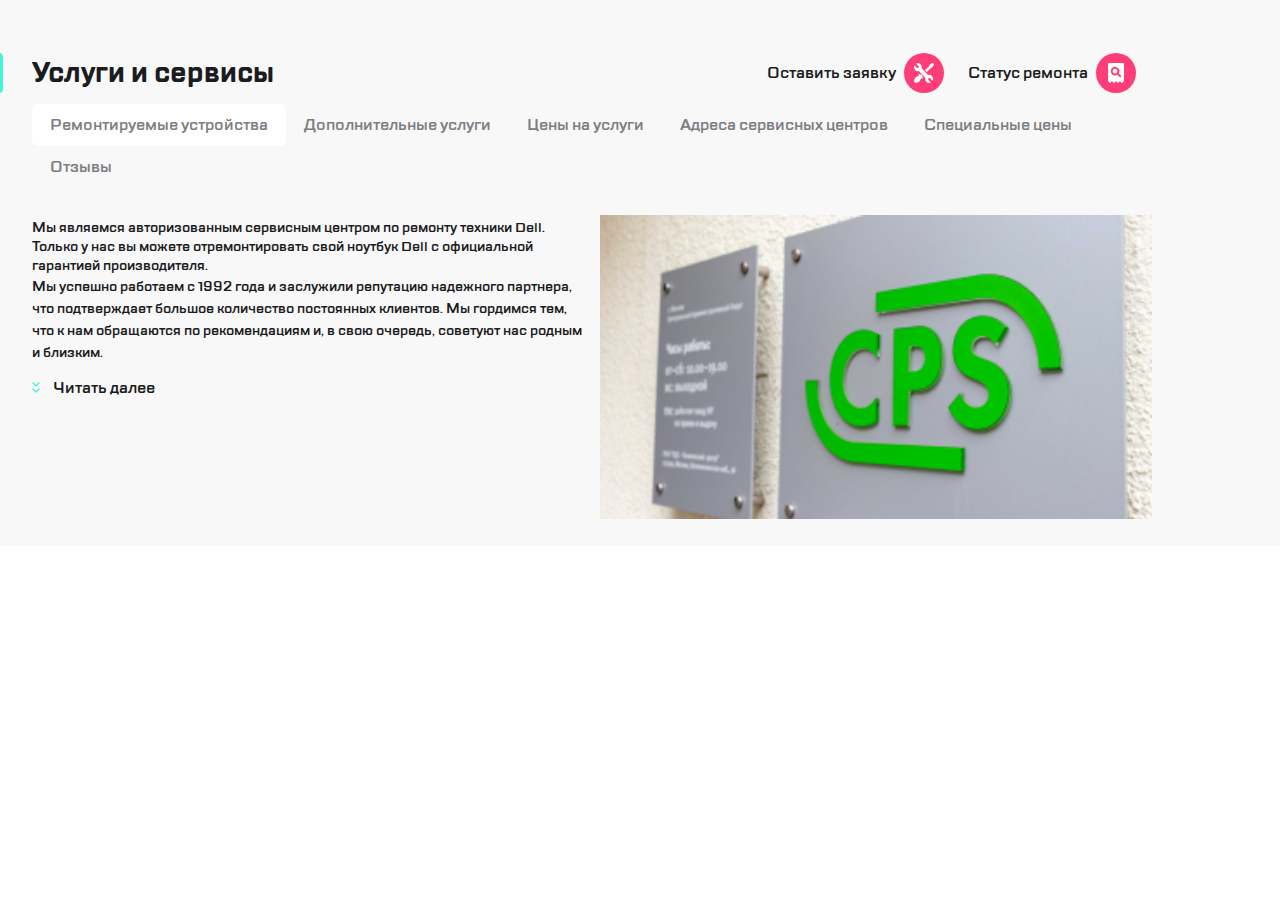
==== index.html @ 230c6fc9 "Add files via upload" ====
<!DOCTYPE html>
<html lang="en">
<head>
    <meta charset="UTF-8">
    <meta http-equiv="X-UA-Compatible" content="IE=edge">
    <meta name="viewport" content="width=device-width, initial-scale=1.0">
    <title>Document</title>
    <link rel="stylesheet" href="style.css">
</head>
<body>
  
<header>
    <nav class="navinavigation">
        <div class="navinavigation__icon">
            <div class="navinavigation__icon_stripe stripe-1" style="border-bottom: solid 2px #FFFFFF;"></div>
            <div class="navinavigation__icon_stripe stripe-2" style="border-bottom: solid 2px #FFFFFF;"></div>
            <div class="navinavigation__icon_stripe stripe-3" style="border-bottom: solid 2px #FFFFFF;"></div>
        </div>
        <div class="navinavigation__decorativ tablet">

        </div>
        <div class="navinavigation__logo">
                <img src="imgs/Group.svg">
                
        </div>
        <div class="navinavigation__icon tablet contacts">
            <img src="imgs/contacts.svg">
        </div>
        <div class="navinavigation__icon tablet message">
            <img src="imgs/message.svg">
        </div>
        <div class="navinavigation__icon tablet profile">
            <img src="imgs/profile.svg">
        </div>
        <div class="navinavigation__decorativ">

        </div>
        <div class="navinavigation__icon">
                <img src="imgs/Group-2.svg">
        </div>
        <div class="navinavigation__icon">
                <img src="imgs/icon.svg">
        </div>
    </nav>
</header>

<main>  
    <section class="contaner"> 
    <div class="contaner__title">
        <h1 class="title__text">Услуги и сервисы</h1>

        
        <p class="title__navinavigation icon__pc"><a href="">Оставить заявку</a></p>
            <div class="navinavigation__icon icon__pc "> 
                <img class="" src="imgs/Group-2.svg">
            </div>
        <p class="title__navinavigation icon__pc"><a href="">Статус ремонта</a></p>
            <div class="navinavigation__icon icon__pc">
                <img src="imgs/icon.svg">
            </div>
    </div>
        
    
    
    <div class="contaner__services"> 
        <ul class="contaner__scroll">
            <li class="bottom-active scroll__bottom "><a href="">Ремонтируемые устройства</a></li>
            <li class="scroll__bottom"><a href="">Дополнительные услуги</a></li>
            <li class="scroll__bottom"><a href="">Цены на услуги</a></li>
            <li class="scroll__bottom"><a href="">Адреса сервисных центров</a></li>
            <li class="scroll__bottom"><a href="">Специальные цены</a></li>
            <li class="scroll__bottom"><a href="">Отзывы</a></li>
          </ul>
     </div>
        

    <div class="contaner_info">
        <div class="info__main">
            <p class="main__text">
                Мы являемся авторизованным сервисным центром по ремонту техники Dell. Только у нас вы можете отремонтировать свой ноутбук Dell с официальной гарантией производителя.
            </p>
            <p class="main__text tablet">
                Мы успешно работаем с 1992 года и заслужили репутацию надежного партнера<span class="text__pc">, что подтверждает большое количество постоянных клиентов. Мы гордимся тем, что к нам обращаются по рекомендациям и, в свою очередь, советуют нас родным и близким.</span>
                </p>
            <div class="main__nextbottom">
            <a href="">Читать далее</a>
            </div>
        </div>
            <img class="info__image" src="imgs/_MG_3223.png" alt="картинка">
        
    </div>  
    </section>
</main>    
</body>
</html>
---- style.css ----
@font-face {
    font-family: "TTlakes";
    src: url("fonts/TTLakes-Medium.woff");
    font-weight: normal;
    font-display: swap;
    font-style: normal;
}
@font-face {
    font-family: "TTlakes";
    src: url("fonts/TTLakes-Bold.woff");
    font-weight: bold;
    font-display: swap;
    font-style: normal;
}
@font-face {
    font-family: "TTlakes";
    src: url("fonts/TTLakes-DemiBold.woff");
    font-weight: 400;
    font-display: swap;
    font-style: normal;
}
* {
	padding: 0px;
	margin: 0px;
	border: none;
}

*,
*::before,
*::after {
	box-sizing: border-box;
}

:focus,
:active {
	outline: none;
}

a:focus,
a:active {
	 outline: none;
}



a, a:link, a:visited  {
    /* color: inherit; */
    text-decoration: none;
    /* display: inline-block; */
}

a:hover  {
    /* color: inherit; */
    text-decoration: none;
}

/* Common */

aside, nav, footer, header, section, main {
	display: block;
}

h1, h2, h3, h4, h5, h6, p {
    font-size: inherit;
	font-weight: inherit;
}

ul, ul li {
	list-style: none;
}

img {
	vertical-align: top;
}

img, svg {
	max-width: 100%;
	height: auto;
}

/* Form */

input, textarea, button, select {
	font-family: inherit;
    font-size: inherit;
    color: inherit;
    background-color: transparent;
}

input::-ms-clear {
	display: none;
}

button, input[type="submit"] {
    display: inline-block;
    box-shadow: none;
    background-color: transparent;
    background: none;
    cursor: pointer;
}

input:focus, input:active,
button:focus, button:active {
    outline: none;
}

button::-moz-focus-inner {
	padding: 0;
	border: 0;
}

label {
	cursor: pointer;
}

legend {
	display: block;
}







body{
    font-family: 'TTLakes', sans-serif;
    margin-left: auto;
    margin-right: auto;
    min-width: 320px;
    font-weight: normal;
    
}
header{
    background-color: #FFFFFF;
    
}
main{
    background-color: #F8F8F8;
   
}
section{
    margin: 0 16px;
}
nav{
    margin: 0 16px;
    padding: 24px 0;
}


h1{
    font-weight: bold;
    font-size: 28px;
    line-height: 40px;
    color: #1B1C21;
}
.tablet{
    display: none;
}




/*
 
*/
.stripe-1{
    height: 2px;
    width: 18px;
    margin-top: 12px;
    margin-left: 10px;
    border-radius: 1px;
}
.stripe-2{
    width: 10px;
    margin-top: 5px;
    margin-left: 10px;
    border-radius: 1px;
}
.stripe-3{
    width: 14px;
    margin-top: 5px;
    margin-left: 10px;
    border-radius: 1px;
}




.navinavigation{
    display: flex;
    align-items: center;
    justify-content: space-between;
    
}
.navinavigation__icon img{
    margin-top: 10px;
    margin-left: 10px;
}
 .navinavigation__icon:last-of-type img{
    margin-left: 12px;
 } 

.navinavigation__icon
{
    width: 40px;
    height: 40px;
    background-color: #FF3E79;
    border-radius: 50%;
}
.navinavigation__decorativ{
    border-left: 2px solid #EAEAEA;
    height: 32px;
}








.contaner__title{
    display: flex;
    align-items: center;
    height: 96px;
}



.contaner__title::before{
    content: '';
    margin-left: -16px;
    position: absolute;
    width: 4px;
    height: 40px;
    background-color: #41F6D7;
    border-radius: 0px 10px 10px 0px;
}

.title__navinavigation:nth-of-type(1){
    margin-left: auto;
}
.icon__pc {
    margin-left: 8px;
    display: none;
    
} 
.icon__pc a{
    color: #1B1C21;
}



.contaner__scroll{
    display: flex;
    white-space: nowrap;
    align-items: center;
    overflow: auto;
    -ms-overflow-style: none;
    scrollbar-width: none;
    font-size: 16px;
}
.contaner__scroll::-webkit-scrollbar{
    width: 0;
    height: 0;
}

.bottom-active{
    background-color: #FFFFFF;
    border-radius: 6px;
    
}
.scroll__bottom,
.scroll__bottom a{
    color: #7E7E82;
    padding: 8px; 
}

.scroll__bottom {
    border: 2px solid transparent;
}

.scroll__bottom:hover{
    border-color: #b8f5b8EC;
    border-radius: 6px;
}




.contaner_info{
    display: flex;
    flex-direction: column;
    
}
.main__text{
    font-size: 14px;
    color: #1B1C21;
    font-weight: normal;
    margin-top: 30px;
}
.text__pc{
    display: none;
}

.main__nextbottom{
    margin-top: 14px;
}
.main__nextbottom a{
    margin-left: 10px; 
    font-size: 16px;
    font-weight: 400;
    color: #1B1C21;
}
.main__nextbottom::before{
 content: url("imgs/icon-2.svg");
 
}
.info__image{
    padding: 27px 0; 
}
.info__image img{
    width: 100%;
    max-width: 360px;
}


@media (min-width: 768px){
    .title__decorativ{
        margin-left: -24px;
    }
    section{
        margin: 0 24px;
    }
    nav{
        margin: 0 24px;
    }
    .tablet{
        display: initial;
    }
    .contacts{
        margin-left: auto;
    }
    .navinavigation__decorativ{
        margin-left: 5px;
    }
    .info__image img{
        border-radius: 6px;
    }
    .navinavigation__icon{
        margin-right: 16px;
    }
    .navinavigation__decorativ{
        margin-right: 16px;
    }
    .contaner_info{
        display: flex;
        flex-direction: row;
    }
    .info__main{
        flex-basis: 50%;
    }
    .info__image{
        padding: 27px 0;
        flex-basis: 50%;
    }
    .info__image img{
        width: 100%;
        max-width: 1200px;
    }
    .contaner__title::before{
        margin-left: -24px;
    }
    
}

@media (min-width: 1120px){
    section{
        margin: 0 32px;
    }
    header{
        display: none;
    }
   .icon__pc{
        display: initial;
    }
    main{
        background: #F8F8F8;
    }    
    .text__pc{
        display: initial;
        }
    .contaner__scroll{
        flex-wrap: wrap;
        margin-top: 8px;
    } 
    section{
        max-width: 1120px;
        margin-right: auto;
    }   
    .contaner__title::before{
        margin-left: -33px;
    }
    .contaner__title{
        padding-top: 50px;
    }
    .contaner_info{
        gap: 16px;
    }
    
}
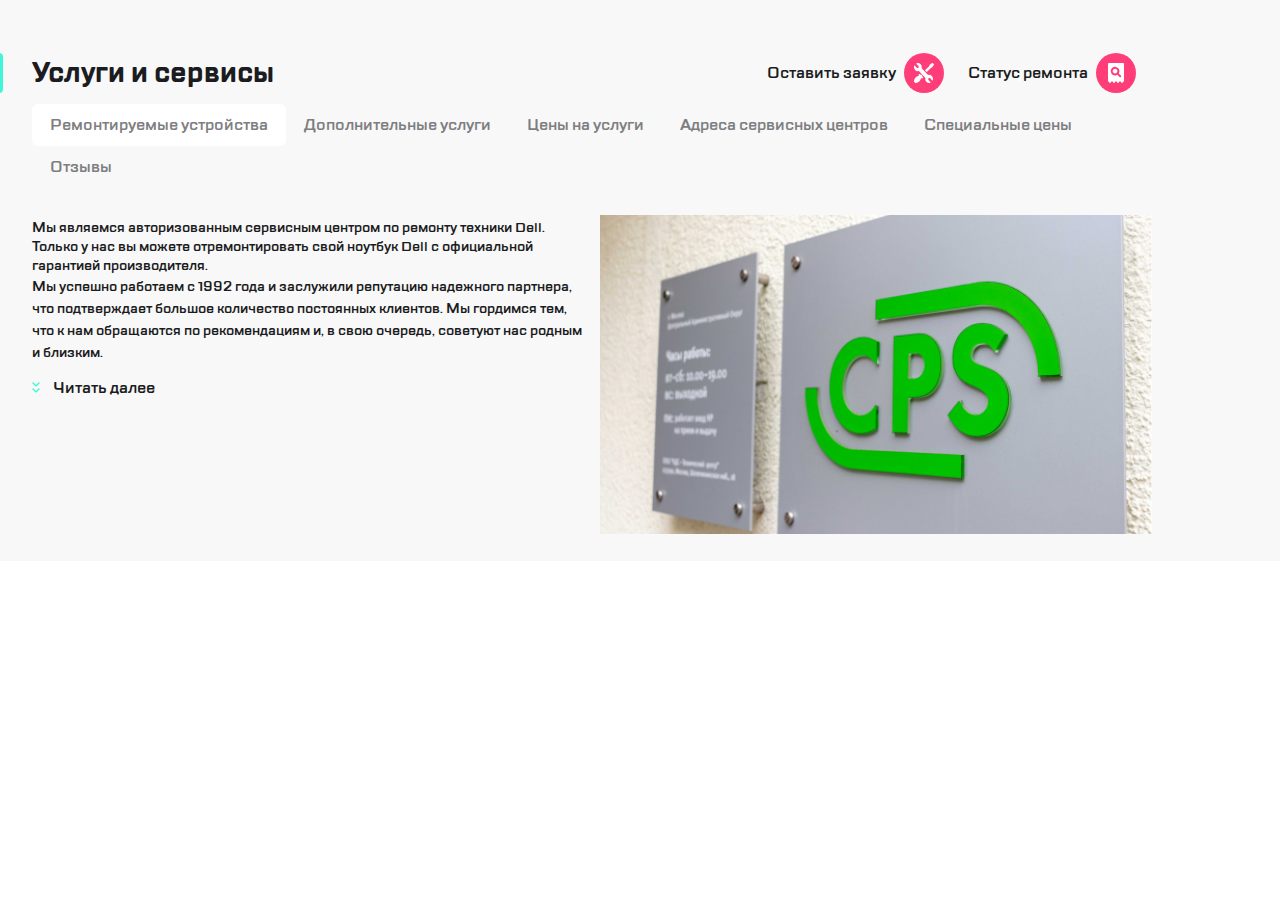
==== commit c0fa7f6d: "Update index.html" ====
--- a/index.html
+++ b/index.html
@@ -86,10 +86,10 @@
             <a href="">Читать далее</a>
             </div>
         </div>
-            <img class="info__image" src="imgs/_MG_3223.png" alt="картинка">
+            <img class="info__image" src="imgs/imagemain.jpg" alt="картинка">
         
     </div>  
     </section>
 </main>    
 </body>
-</html>+</html>
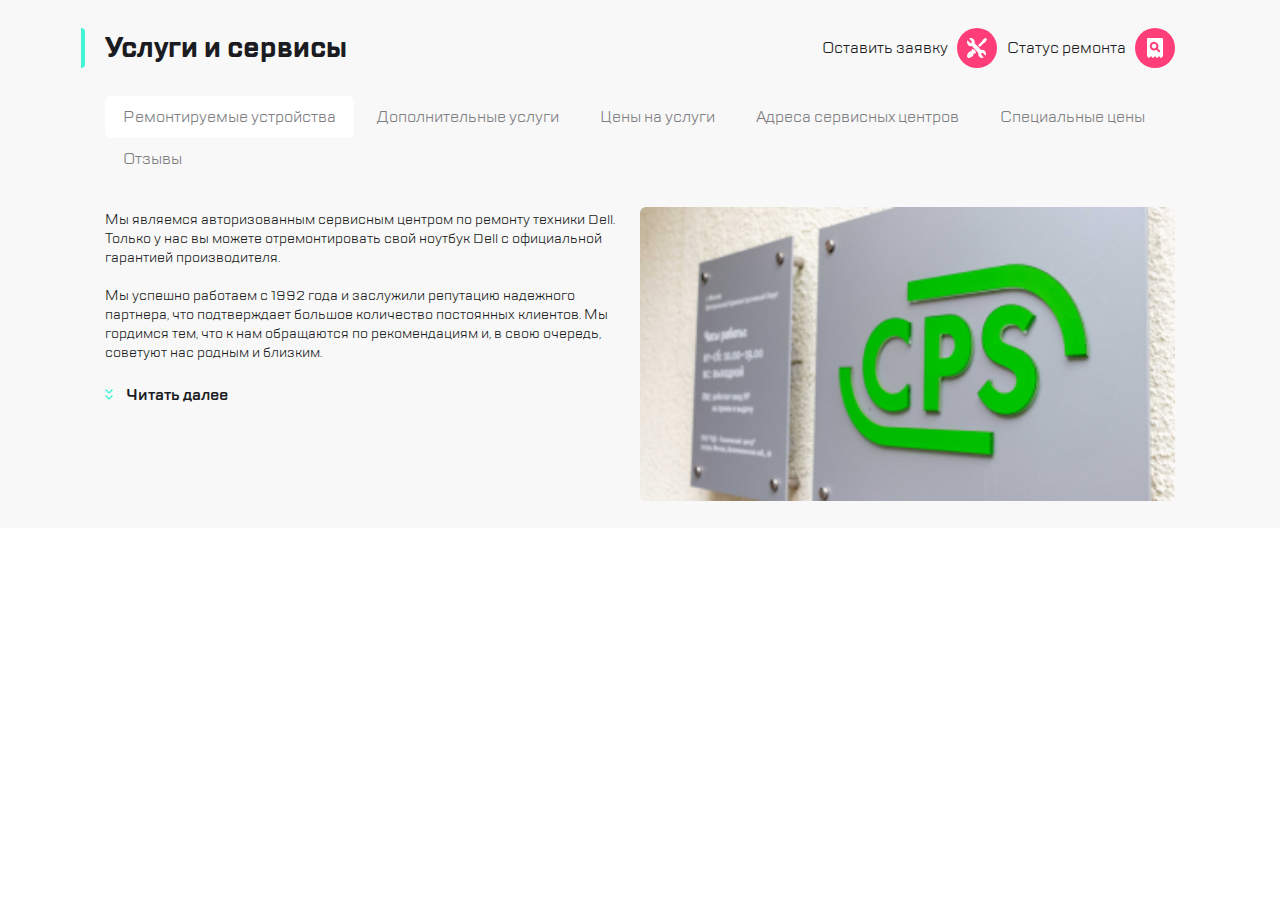
==== commit 55445de9: "Add files via upload" ====
--- a/index.html
+++ b/index.html
@@ -1,5 +1,5 @@
 <!DOCTYPE html>
-<html lang="en">
+<html lang="ru">
 <head>
     <meta charset="UTF-8">
     <meta http-equiv="X-UA-Compatible" content="IE=edge">
@@ -7,63 +7,42 @@
     <title>Document</title>
     <link rel="stylesheet" href="style.css">
 </head>
-<body>
-  
+<body> 
 <header>
-    <nav class="navinavigation">
-        <div class="navinavigation__icon">
-            <div class="navinavigation__icon_stripe stripe-1" style="border-bottom: solid 2px #FFFFFF;"></div>
-            <div class="navinavigation__icon_stripe stripe-2" style="border-bottom: solid 2px #FFFFFF;"></div>
-            <div class="navinavigation__icon_stripe stripe-3" style="border-bottom: solid 2px #FFFFFF;"></div>
-        </div>
-        <div class="navinavigation__decorativ tablet">
-
-        </div>
-        <div class="navinavigation__logo">
-                <img src="imgs/Group.svg">
-                
-        </div>
-        <div class="navinavigation__icon tablet contacts">
-            <img src="imgs/contacts.svg">
-        </div>
-        <div class="navinavigation__icon tablet message">
-            <img src="imgs/message.svg">
-        </div>
-        <div class="navinavigation__icon tablet profile">
-            <img src="imgs/profile.svg">
-        </div>
-        <div class="navinavigation__decorativ">
-
-        </div>
-        <div class="navinavigation__icon">
-                <img src="imgs/Group-2.svg">
-        </div>
-        <div class="navinavigation__icon">
-                <img src="imgs/icon.svg">
-        </div>
+    <nav class="nav">
+        <ul>
+            <li  class="nav__Icon"><img src="imgs/burger.svg"></li>
+            <li  class="nav__Decorativ tablet"></li>
+            <li  class="nav__Logo"><img src="imgs/Group.svg"></li>
+            <li  class="nav__Icon tablet contacts"><img src="imgs/contacts.svg"></li>
+            <li  class="nav__Icon tablet"><img src="imgs/message.svg"></li>
+            <li  class="nav__Icon tablet"><img src="imgs/profile.svg"></li>
+            <li  class="nav__Decorativ tablet"></li>
+            <li  class="nav__Icon mobil"><img src="imgs/Group-2.svg"></li>
+            <li  class="nav__Icon"><img src="imgs/icon.svg"></li>
+        </ul>
     </nav>
 </header>
 
 <main>  
-    <section class="contaner"> 
-    <div class="contaner__title">
+    <section> 
+    <header class="title">
         <h1 class="title__text">Услуги и сервисы</h1>
-
-        
-        <p class="title__navinavigation icon__pc"><a href="">Оставить заявку</a></p>
-            <div class="navinavigation__icon icon__pc "> 
-                <img class="" src="imgs/Group-2.svg">
+        <a href="##"><span>Оставить заявку</span>  
+            <div class="nav__Icon icon__pc">   
+            <img src="imgs/Group-2.svg">
             </div>
-        <p class="title__navinavigation icon__pc"><a href="">Статус ремонта</a></p>
-            <div class="navinavigation__icon icon__pc">
-                <img src="imgs/icon.svg">
+        </a>   
+        <a href="##"><span>Статус ремонта</span>
+            <div class="nav__Icon icon__pc">
+            <img src="imgs/icon.svg">
             </div>
-    </div>
+        </a> 
+    </header>
         
     
-    
-    <div class="contaner__services"> 
-        <ul class="contaner__scroll">
+    <article class="services"> 
+        <ul class="services__scroll">
             <li class="bottom-active scroll__bottom "><a href="">Ремонтируемые устройства</a></li>
             <li class="scroll__bottom"><a href="">Дополнительные услуги</a></li>
             <li class="scroll__bottom"><a href="">Цены на услуги</a></li>
@@ -71,25 +50,26 @@
             <li class="scroll__bottom"><a href="">Специальные цены</a></li>
             <li class="scroll__bottom"><a href="">Отзывы</a></li>
           </ul>
-     </div>
+     </article>
         
 
-    <div class="contaner_info">
+    <footer class="info">
         <div class="info__main">
-            <p class="main__text">
-                Мы являемся авторизованным сервисным центром по ремонту техники Dell. Только у нас вы можете отремонтировать свой ноутбук Dell с официальной гарантией производителя.
-            </p>
-            <p class="main__text tablet">
-                Мы успешно работаем с 1992 года и заслужили репутацию надежного партнера<span class="text__pc">, что подтверждает большое количество постоянных клиентов. Мы гордимся тем, что к нам обращаются по рекомендациям и, в свою очередь, советуют нас родным и близким.</span>
-                </p>
-            <div class="main__nextbottom">
-            <a href="">Читать далее</a>
-            </div>
+        <div class="main__text">
+            <p>Мы являемся авторизованным сервисным центром по ремонту техники Dell.   Только у нас вы можете отремонтировать свой ноутбук Dell с официальной гарантией производителя.</p><br>
+            
+            <p>Мы успешно работаем с 1992 года и заслужили репутацию надежного партнера, что подтверждает большое количество постоянных клиентов. Мы гордимся тем, что к нам обращаются по рекомендациям и, в свою очередь, советуют нас родным и близким.</p>
         </div>
-            <img class="info__image" src="imgs/imagemain.jpg" alt="картинка">
+            <button class="main__nextbottom">
+            <a href=""><span>Читать далее</span></a>
+            </button>
+        </div>
+        <div class="info__image">
+            <img  src="imgs/_MG_3223.png" alt="Image">
+        </div>
         
-    </div>  
+    </footer>  
     </section>
 </main>    
 </body>
-</html>
+</html>--- a/style.css
+++ b/style.css
@@ -1,10 +1,4 @@
-@font-face {
-    font-family: "TTlakes";
-    src: url("fonts/TTLakes-Medium.woff");
-    font-weight: normal;
-    font-display: swap;
-    font-style: normal;
-}
+
 @font-face {
     font-family: "TTlakes";
     src: url("fonts/TTLakes-Bold.woff");
@@ -15,7 +9,14 @@
 @font-face {
     font-family: "TTlakes";
     src: url("fonts/TTLakes-DemiBold.woff");
-    font-weight: 400;
+    font-weight: 600;
+    font-display: swap;
+    font-style: normal;
+}
+@font-face {
+    font-family: "TTlakes";
+    src: url("fonts/TTLakes-Regular.woff");
+    font-weight: normal;
     font-display: swap;
     font-style: normal;
 }
@@ -131,104 +132,77 @@
     font-weight: normal;
     
 }
-header{
-    background-color: #FFFFFF;
-    
-}
+
+
+
 main{
     background-color: #F8F8F8;
    
 }
+
 section{
     margin: 0 16px;
 }
+
 nav{
+    background-color: #FFFFFF;
+}
+
+nav ul{
+    padding: 24px 0;
+    display: flex;
+    align-items: center;
+    justify-content: space-between;
     margin: 0 16px;
-    padding: 24px 0;
-}
-
+}
 
 h1{
     font-weight: bold;
     font-size: 28px;
     line-height: 40px;
     color: #1B1C21;
-}
-.tablet{
-    display: none;
-}
-
-
-
-
-/*
- 
-*/
-.stripe-1{
-    height: 2px;
-    width: 18px;
-    margin-top: 12px;
-    margin-left: 10px;
-    border-radius: 1px;
-}
-.stripe-2{
-    width: 10px;
-    margin-top: 5px;
-    margin-left: 10px;
-    border-radius: 1px;
-}
-.stripe-3{
-    width: 14px;
-    margin-top: 5px;
-    margin-left: 10px;
-    border-radius: 1px;
-}
-
-
-
-
-.navinavigation{
-    display: flex;
-    align-items: center;
-    justify-content: space-between;
-    
-}
-.navinavigation__icon img{
-    margin-top: 10px;
-    margin-left: 10px;
-}
- .navinavigation__icon:last-of-type img{
-    margin-left: 12px;
- } 
-
-.navinavigation__icon
+    margin-right: auto;
+}
+
+.nav__Icon,
+.tablet 
+{
+    display: flex;
+    justify-content: center;
+    align-items: center;
+}
+
+.nav__Icon 
 {
     width: 40px;
     height: 40px;
     background-color: #FF3E79;
     border-radius: 50%;
 }
-.navinavigation__decorativ{
+.nav__Decorativ{
     border-left: 2px solid #EAEAEA;
     height: 32px;
 }
-
-
-
-
-
-
-
-
-.contaner__title{
+.tablet{
+    display: none;
+}
+
+
+.title{
     display: flex;
     align-items: center;
     height: 96px;
-}
-
-
-
-.contaner__title::before{
+    column-gap: 10px;
+}
+.title a{
+    display: flex;
+    align-items: center;
+    column-gap: 9px;
+    color: #1B1C21;
+    display: none;
+}
+
+.title::before{
     content: '';
     margin-left: -16px;
     position: absolute;
@@ -238,21 +212,7 @@
     border-radius: 0px 10px 10px 0px;
 }
 
-.title__navinavigation:nth-of-type(1){
-    margin-left: auto;
-}
-.icon__pc {
-    margin-left: 8px;
-    display: none;
-    
-} 
-.icon__pc a{
-    color: #1B1C21;
-}
-
-
-
-.contaner__scroll{
+.services__scroll{
     display: flex;
     white-space: nowrap;
     align-items: center;
@@ -260,8 +220,9 @@
     -ms-overflow-style: none;
     scrollbar-width: none;
     font-size: 16px;
-}
-.contaner__scroll::-webkit-scrollbar{
+    column-gap: 5px;
+}
+.services__scroll::-webkit-scrollbar{
     width: 0;
     height: 0;
 }
@@ -282,37 +243,46 @@
 }
 
 .scroll__bottom:hover{
-    border-color: #b8f5b8EC;
+    border: solid 2px #B8FFEC;
     border-radius: 6px;
 }
 
 
 
 
-.contaner_info{
+.info{
     display: flex;
     flex-direction: column;
     
 }
-.main__text{
+.info__main {
     font-size: 14px;
     color: #1B1C21;
     font-weight: normal;
     margin-top: 30px;
 }
+.main__text{
+    overflow: hidden;
+    height: 93px;
+}
 .text__pc{
     display: none;
 }
 
 .main__nextbottom{
     margin-top: 14px;
+    cursor: pointer;
+    display: block;
 }
 .main__nextbottom a{
     margin-left: 10px; 
     font-size: 16px;
-    font-weight: 400;
     color: #1B1C21;
 }
+.main__nextbottom span{
+    font-weight: 600;
+}
+
 .main__nextbottom::before{
  content: url("imgs/icon-2.svg");
  
@@ -327,8 +297,8 @@
 
 
 @media (min-width: 768px){
-    .title__decorativ{
-        margin-left: -24px;
+    nav ul{
+        margin: 0 0;
     }
     section{
         margin: 0 24px;
@@ -336,25 +306,15 @@
     nav{
         margin: 0 24px;
     }
-    .tablet{
+    .tablet{ 
         display: initial;
+        display: flex;
+        justify-content: center;
     }
     .contacts{
-        margin-left: auto;
-    }
-    .navinavigation__decorativ{
-        margin-left: 5px;
-    }
-    .info__image img{
-        border-radius: 6px;
-    }
-    .navinavigation__icon{
-        margin-right: 16px;
-    }
-    .navinavigation__decorativ{
-        margin-right: 16px;
-    }
-    .contaner_info{
+        margin-left: 40%;
+    }
+    .info{
         display: flex;
         flex-direction: row;
     }
@@ -366,47 +326,86 @@
         flex-basis: 50%;
     }
     .info__image img{
+        border-radius: 6px;
         width: 100%;
         max-width: 1200px;
     }
-    .contaner__title::before{
+    .title::before{
         margin-left: -24px;
     }
+    .main__text{
+        height: 160px;
+    }
     
 }
 
 @media (min-width: 1120px){
-    section{
-        margin: 0 32px;
-    }
+    
     header{
         display: none;
     }
-   .icon__pc{
+   .title a{
         display: initial;
+        display: flex;
+        justify-content: center;
     }
     main{
         background: #F8F8F8;
     }    
-    .text__pc{
-        display: initial;
-        }
-    .contaner__scroll{
+    .services__scroll{
         flex-wrap: wrap;
-        margin-top: 8px;
     } 
     section{
-        max-width: 1120px;
+        max-width: 1070px;
         margin-right: auto;
+        margin-left: auto;
+        
     }   
-    .contaner__title::before{
-        margin-left: -33px;
-    }
     .contaner__title{
         padding-top: 50px;
-    }
-    .contaner_info{
-        gap: 16px;
-    }
-    
-}+    }   
+}
+
+
+
+
+
+
+/*
+Блок брендов
+*/
+
+.listBrands{
+    background-color: #F2F2F2;
+    height: 500px;
+}
+
+.listBrands__listMenu{
+    display: flex;
+    justify-content: space-evenly;
+    flex-wrap: wrap;
+    row-gap: 16px;
+    }
+.listBrands__listItem{
+    box-sizing: border-box;
+    align-items: center;
+    background: #FFFFFF;
+    border: 1px solid #EAEAEA;
+    border-radius: 6px;
+    height: 72px;
+    min-width: 224px;
+    display: flex;
+    justify-content: space-between;
+    padding: 0 10px;
+}
+
+.listBrands__Buttom{
+    
+    width: 40px;
+    height: 40px;
+    border: 2px solid #FF3E79;
+    border-radius: 50%;
+    justify-self: flex-end;
+    
+}
+
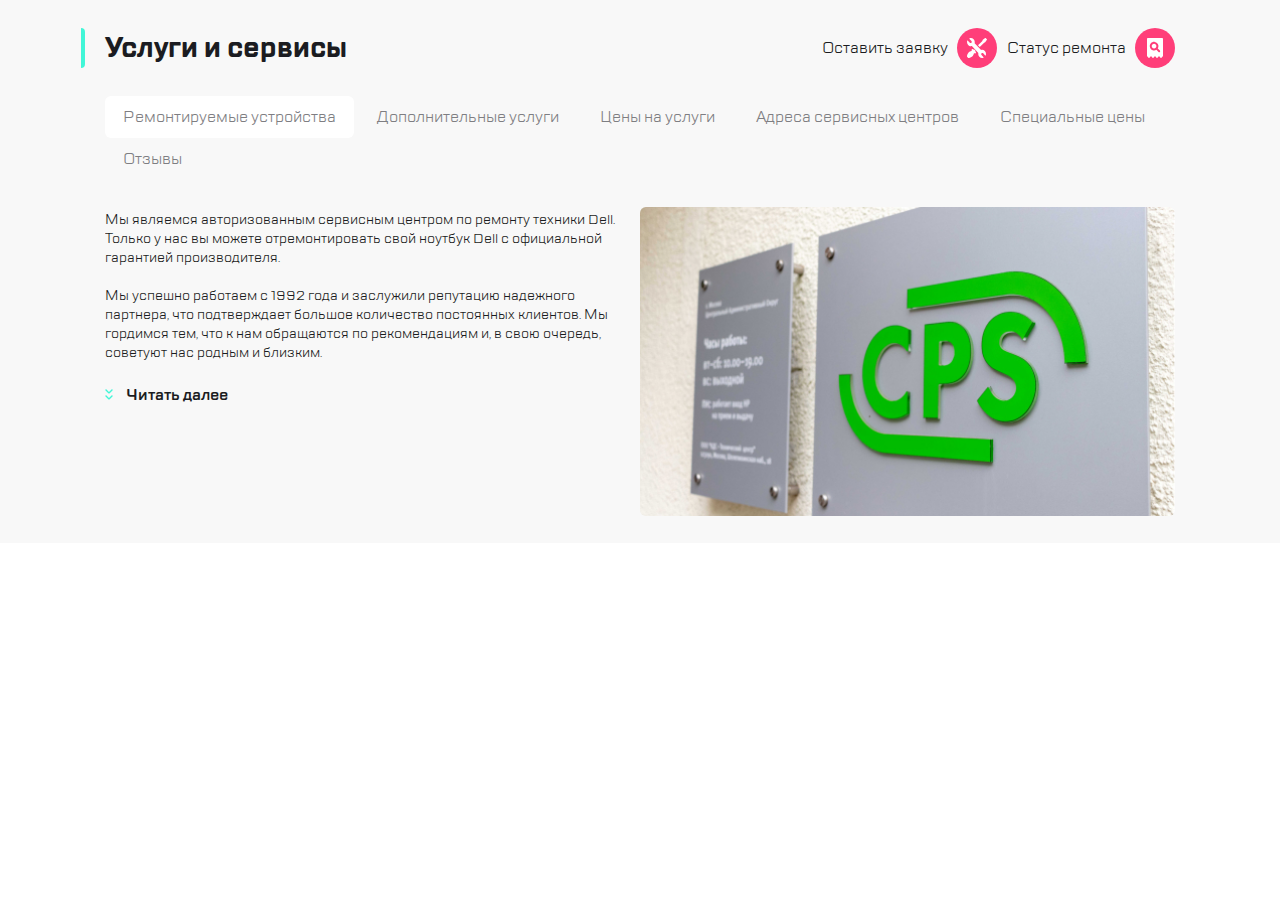
==== commit 98c674f8: "Update index.html" ====
--- a/index.html
+++ b/index.html
@@ -65,11 +65,11 @@
             </button>
         </div>
         <div class="info__image">
-            <img  src="imgs/_MG_3223.png" alt="Image">
+            <img  src="imgs/Imagemain.jpg" alt="Image">
         </div>
         
     </footer>  
     </section>
 </main>    
 </body>
-</html>+</html>
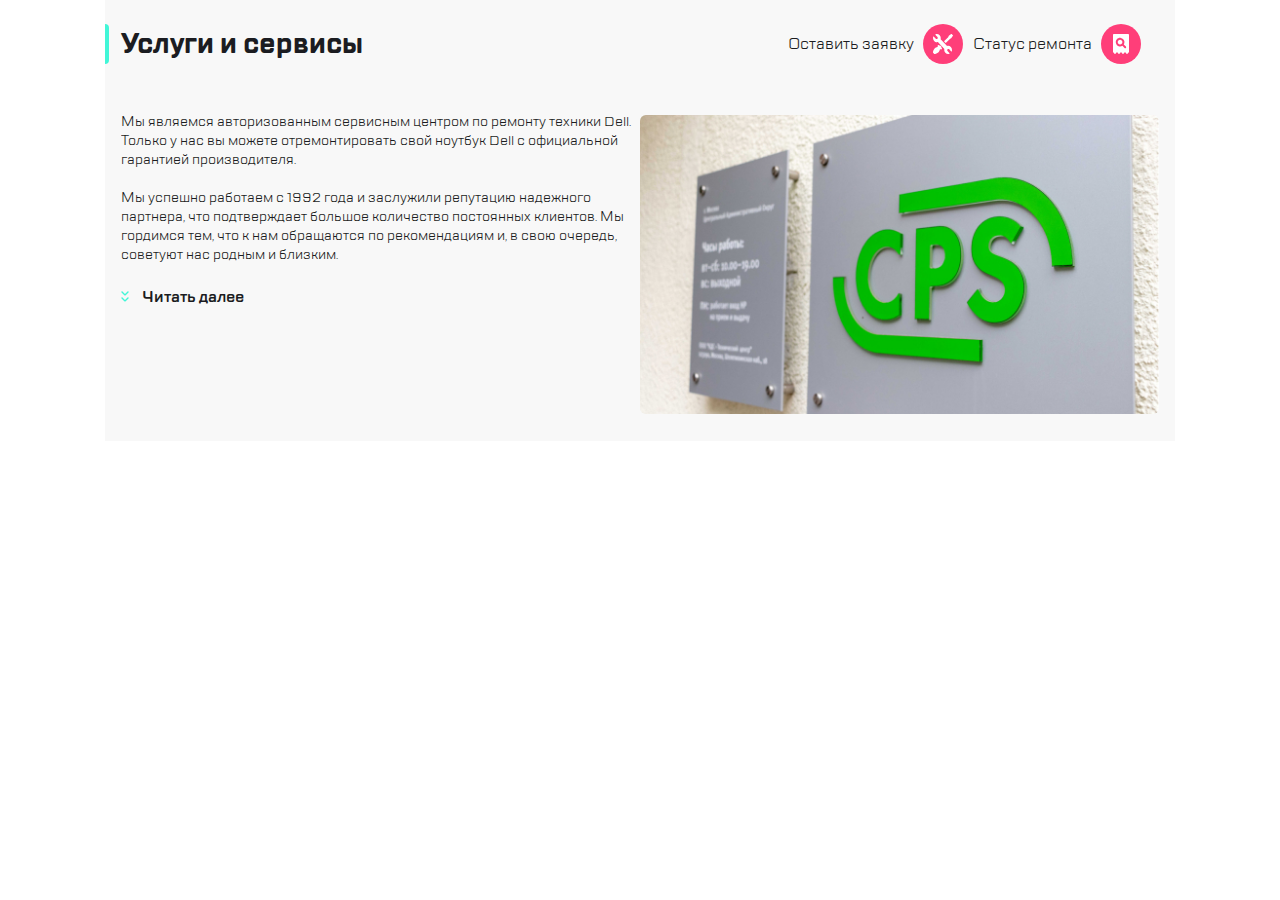
==== commit e8f28a41: "Add files via upload" ====
--- a/index.html
+++ b/index.html
@@ -8,52 +8,52 @@
     <link rel="stylesheet" href="style.css">
 </head>
 <body> 
-<header>
+
+
+    <section class="pageServices">
+
     <nav class="nav">
-        <ul>
+        <ul class="nav__listbuttom">
             <li  class="nav__Icon"><img src="imgs/burger.svg"></li>
-            <li  class="nav__Decorativ tablet"></li>
-            <li  class="nav__Logo"><img src="imgs/Group.svg"></li>
-            <li  class="nav__Icon tablet contacts"><img src="imgs/contacts.svg"></li>
-            <li  class="nav__Icon tablet"><img src="imgs/message.svg"></li>
-            <li  class="nav__Icon tablet"><img src="imgs/profile.svg"></li>
-            <li  class="nav__Decorativ tablet"></li>
-            <li  class="nav__Icon mobil"><img src="imgs/Group-2.svg"></li>
+            <li  class="nav__Logo"><a class="nav_linkLogo" href="#"><img src="imgs/Group.svg"></a></li>
+            <li  class="nav__Icon contacts"><img src="imgs/contacts.svg"></li>
+            <li  class="nav__Icon"><img src="imgs/message.svg"></li>
+            <li  class="nav__Icon"><img src="imgs/profile.svg"></li>
+            <li  class="nav__Icon"><img src="imgs/Group-2.svg"></li>
             <li  class="nav__Icon"><img src="imgs/icon.svg"></li>
         </ul>
     </nav>
-</header>
 
 <main>  
-    <section> 
+    <section class="pageServices__mainInfo"> 
     <header class="title">
         <h1 class="title__text">Услуги и сервисы</h1>
-        <a href="##"><span>Оставить заявку</span>  
-            <div class="nav__Icon icon__pc">   
+        <a class="title__link contacts" href="#"><span>Оставить заявку</span>  
+            <span class="nav__Icon">   
             <img src="imgs/Group-2.svg">
-            </div>
+            </span>
         </a>   
-        <a href="##"><span>Статус ремонта</span>
-            <div class="nav__Icon icon__pc">
+        <a class="title__link" href="#"><span>Статус ремонта</span>
+            <span class="nav__Icon">
             <img src="imgs/icon.svg">
-            </div>
+            <span>
         </a> 
     </header>
         
+    <nav class="nav"> 
+        <ul class="nav__listsections">
+            <li class="nav__sections"><a class="nav__link" href="#">Ремонтируемые устройства</a></li>
+            <li class="nav__sections"><a class="nav__link" href="#">Дополнительные услуги</a></li>
+            <li class="nav__sections"><a class="nav__link" href="#">Цены на услуги</a></li>
+            <li class="nav__sections"><a class="nav__link" href="#">Адреса сервисных центров</a></li>
+            <li class="nav__sections"><a class="nav__link" href="#">Специальные цены</a></li>
+            <li class="nav__sections"><a class="nav__link" href="#">Отзывы</a></li>
+          </ul>
+    </nav>  
     
-    <article class="services"> 
-        <ul class="services__scroll">
-            <li class="bottom-active scroll__bottom "><a href="">Ремонтируемые устройства</a></li>
-            <li class="scroll__bottom"><a href="">Дополнительные услуги</a></li>
-            <li class="scroll__bottom"><a href="">Цены на услуги</a></li>
-            <li class="scroll__bottom"><a href="">Адреса сервисных центров</a></li>
-            <li class="scroll__bottom"><a href="">Специальные цены</a></li>
-            <li class="scroll__bottom"><a href="">Отзывы</a></li>
-          </ul>
-     </article>
         
 
-    <footer class="info">
+    <section class="info">
         <div class="info__main">
         <div class="main__text">
             <p>Мы являемся авторизованным сервисным центром по ремонту техники Dell.   Только у нас вы можете отремонтировать свой ноутбук Dell с официальной гарантией производителя.</p><br>
@@ -68,8 +68,9 @@
             <img  src="imgs/Imagemain.jpg" alt="Image">
         </div>
         
-    </footer>  
+    </section>  
     </section>
-</main>    
+</main>  
+</section>
 </body>
-</html>
+</html>--- a/style.css
+++ b/style.css
@@ -126,29 +126,18 @@
 
 body{
     font-family: 'TTLakes', sans-serif;
-    margin-left: auto;
-    margin-right: auto;
+    font-weight: normal;
+}
+
+.pageServices{
     min-width: 320px;
-    font-weight: normal;
-    
-}
-
-
-
-main{
+}
+
+.pageServices__mainInfo{
+    padding: 0 16px;
     background-color: #F8F8F8;
-   
-}
-
-section{
-    margin: 0 16px;
-}
-
-nav{
-    background-color: #FFFFFF;
-}
-
-nav ul{
+}
+.nav__listbuttom{
     padding: 24px 0;
     display: flex;
     align-items: center;
@@ -156,12 +145,13 @@
     margin: 0 16px;
 }
 
-h1{
+.title__text{
     font-weight: bold;
     font-size: 28px;
     line-height: 40px;
     color: #1B1C21;
-    margin-right: auto;
+    display: flex;
+    justify-content: flex-start;
 }
 
 .nav__Icon,
@@ -179,9 +169,15 @@
     background-color: #FF3E79;
     border-radius: 50%;
 }
-.nav__Decorativ{
+.nav__listbuttom li:nth-child(n+3):nth-child(-n+5){
+   display: none;
+}
+.nav__listbuttom li:nth-child(6)::after{
+    content: '';
+    position: absolute;
     border-left: 2px solid #EAEAEA;
     height: 32px;
+    margin-right: 65px;
 }
 .tablet{
     display: none;
@@ -191,8 +187,8 @@
 .title{
     display: flex;
     align-items: center;
-    height: 96px;
     column-gap: 10px;
+    padding: 24px 0;
 }
 .title a{
     display: flex;
@@ -212,7 +208,10 @@
     border-radius: 0px 10px 10px 0px;
 }
 
-.services__scroll{
+.services{
+    margin-top: 16px;
+}
+.nav__listsections{
     display: flex;
     white-space: nowrap;
     align-items: center;
@@ -222,29 +221,26 @@
     font-size: 16px;
     column-gap: 5px;
 }
-.services__scroll::-webkit-scrollbar{
+
+.nav__listsections::-webkit-scrollbar{
     width: 0;
     height: 0;
 }
 
-.bottom-active{
-    background-color: #FFFFFF;
-    border-radius: 6px;
-    
-}
-.scroll__bottom,
-.scroll__bottom a{
+.nav__sections,
+.nav__sections a{
     color: #7E7E82;
     padding: 8px; 
 }
 
-.scroll__bottom {
+.nav__sections {
     border: 2px solid transparent;
 }
 
-.scroll__bottom:hover{
+.nav__sections:hover{
     border: solid 2px #B8FFEC;
     border-radius: 6px;
+    background-color: #FFFFFF;
 }
 
 
@@ -259,11 +255,11 @@
     font-size: 14px;
     color: #1B1C21;
     font-weight: normal;
-    margin-top: 30px;
 }
 .main__text{
     overflow: hidden;
     height: 93px;
+    margin-top: 24px;
 }
 .text__pc{
     display: none;
@@ -284,33 +280,33 @@
 }
 
 .main__nextbottom::before{
- content: url("imgs/icon-2.svg");
+    content: url("imgs/icon-2.svg");
  
 }
 .info__image{
     padding: 27px 0; 
+    
 }
 .info__image img{
+    position: fixed;
+    left: 0;
     width: 100%;
-    max-width: 360px;
-}
+}
+
 
 
 @media (min-width: 768px){
-    nav ul{
-        margin: 0 0;
-    }
-    section{
-        margin: 0 24px;
-    }
-    nav{
-        margin: 0 24px;
-    }
-    .tablet{ 
-        display: initial;
+    .nav__listbuttom li:nth-child(1)::after{
+        content: '';
+        position: absolute;
+        border-left: 2px solid #EAEAEA;
+        height: 32px;
+        margin-left: 65px;
+    }
+
+    .nav__listbuttom li:nth-child(n+3):nth-child(-n+5){
         display: flex;
-        justify-content: center;
-    }
+     }
     .contacts{
         margin-left: 40%;
     }
@@ -322,17 +318,14 @@
         flex-basis: 50%;
     }
     .info__image{
-        padding: 27px 0;
         flex-basis: 50%;
     }
     .info__image img{
+        position: static;
         border-radius: 6px;
         width: 100%;
         max-width: 1200px;
     }
-    .title::before{
-        margin-left: -24px;
-    }
     .main__text{
         height: 160px;
     }
@@ -341,25 +334,20 @@
 
 @media (min-width: 1120px){
     
-    header{
+   .nav{
         display: none;
     }
+
    .title a{
-        display: initial;
         display: flex;
-        justify-content: center;
-    }
-    main{
-        background: #F8F8F8;
-    }    
+    }   
     .services__scroll{
         flex-wrap: wrap;
     } 
-    section{
+    .pageServices__mainInfo{
         max-width: 1070px;
         margin-right: auto;
         margin-left: auto;
-        
     }   
     .contaner__title{
         padding-top: 50px;
@@ -377,13 +365,16 @@
 
 .listBrands{
     background-color: #F2F2F2;
-    height: 500px;
+}
+ul .PC{
+    display: none;
 }
 
 .listBrands__listMenu{
     display: flex;
-    justify-content: space-evenly;
-    flex-wrap: wrap;
+    justify-content: space-around;
+    overflow: hidden;
+    column-gap: 24px;
     row-gap: 16px;
     }
 .listBrands__listItem{
@@ -400,12 +391,21 @@
 }
 
 .listBrands__Buttom{
-    
     width: 40px;
     height: 40px;
     border: 2px solid #FF3E79;
     border-radius: 50%;
     justify-self: flex-end;
+}
+
+@media (min-width: 768px){
+    .listBrands__listMenu{
+    flex-wrap: wrap;
+    }
+}
+@media (min-width: 1015px){
     
-}
-
+ul .PC{
+        display: flex;
+    }
+}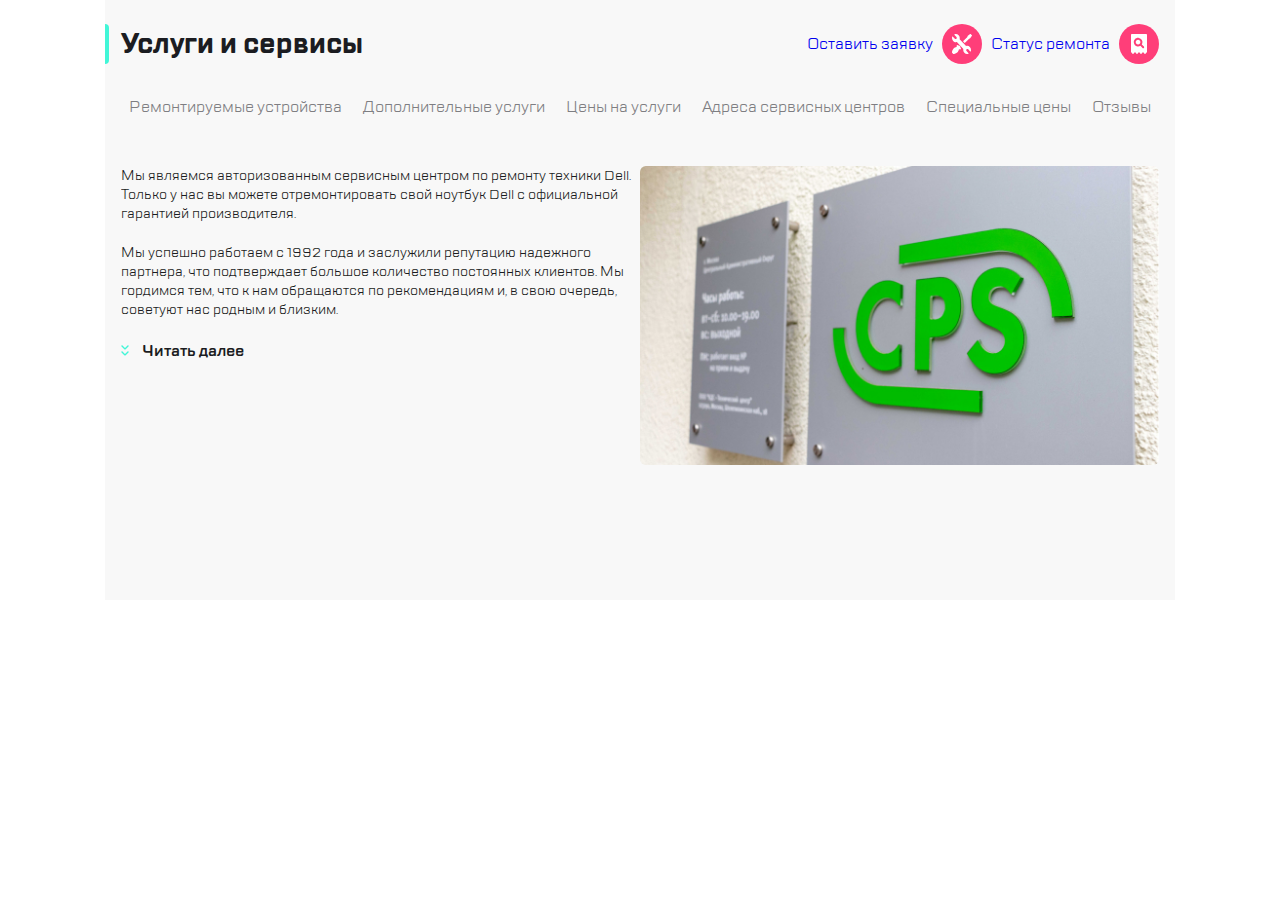
==== commit 8aa42ca6: "Add files via upload" ====
--- a/index.html
+++ b/index.html
@@ -8,10 +8,8 @@
     <link rel="stylesheet" href="style.css">
 </head>
 <body> 
-
-
-    <section class="pageServices">
-
+<div class="contaner">
+<section class="pageServices">
     <nav class="nav">
         <ul class="nav__listbuttom">
             <li  class="nav__Icon"><img src="imgs/burger.svg"></li>
@@ -24,22 +22,23 @@
         </ul>
     </nav>
 
-<main>  
     <section class="pageServices__mainInfo"> 
-    <header class="title">
-        <h1 class="title__text">Услуги и сервисы</h1>
-        <a class="title__link contacts" href="#"><span>Оставить заявку</span>  
-            <span class="nav__Icon">   
-            <img src="imgs/Group-2.svg">
-            </span>
-        </a>   
-        <a class="title__link" href="#"><span>Статус ремонта</span>
-            <span class="nav__Icon">
-            <img src="imgs/icon.svg">
-            <span>
-        </a> 
-    </header>
+<header class="header">
+        <h1 class="header__title">Услуги и сервисы</h1>
+        <div class="header__link">
+            <a class="link" href="#"><span>Оставить заявку</span>  
+                <span class="nav__Icon">   
+                <img src="imgs/Group-2.svg">
+                </span>
+            </a>   
+            <a class="link" href="#"><span>Статус ремонта</span>
+                <span class="nav__Icon">
+                <img src="imgs/icon.svg">
+                <span>
+            </a> 
+        </div>
         
+</header>     
     <nav class="nav"> 
         <ul class="nav__listsections">
             <li class="nav__sections"><a class="nav__link" href="#">Ремонтируемые устройства</a></li>
@@ -52,25 +51,26 @@
     </nav>  
     
         
-
-    <section class="info">
+    <main>  
+<section class="info">
         <div class="info__main">
-        <div class="main__text">
-            <p>Мы являемся авторизованным сервисным центром по ремонту техники Dell.   Только у нас вы можете отремонтировать свой ноутбук Dell с официальной гарантией производителя.</p><br>
+        <div class="info__text">
+            <p>Мы являемся авторизованным сервисным центром по ремонту техники Dell.   Только у нас вы можете отремонтировать свой ноутбук Dell с официальной гарантией производителя.</p>
             
             <p>Мы успешно работаем с 1992 года и заслужили репутацию надежного партнера, что подтверждает большое количество постоянных клиентов. Мы гордимся тем, что к нам обращаются по рекомендациям и, в свою очередь, советуют нас родным и близким.</p>
         </div>
-            <button class="main__nextbottom">
-            <a href=""><span>Читать далее</span></a>
+            <button class="info__nextbottom">
+                <span>Читать далее</span>
             </button>
         </div>
         <div class="info__image">
-            <img  src="imgs/Imagemain.jpg" alt="Image">
+            <img class="image" src="imgs/Imagemain.jpg" alt="Image">
         </div>
         
-    </section>  
-    </section>
+</section>  
+</section>
 </main>  
 </section>
+</div>
 </body>
 </html>--- a/style.css
+++ b/style.css
@@ -128,13 +128,16 @@
     font-family: 'TTLakes', sans-serif;
     font-weight: normal;
 }
-
+.contaner{
+    margin: 0 auto;
+}
 .pageServices{
     min-width: 320px;
 }
 
 .pageServices__mainInfo{
     padding: 0 16px;
+    min-height: 600px;
     background-color: #F8F8F8;
 }
 .nav__listbuttom{
@@ -145,25 +148,13 @@
     margin: 0 16px;
 }
 
-.title__text{
-    font-weight: bold;
-    font-size: 28px;
-    line-height: 40px;
-    color: #1B1C21;
-    display: flex;
-    justify-content: flex-start;
-}
-
-.nav__Icon,
-.tablet 
+
+
+.nav__Icon 
 {
     display: flex;
     justify-content: center;
     align-items: center;
-}
-
-.nav__Icon 
-{
     width: 40px;
     height: 40px;
     background-color: #FF3E79;
@@ -184,21 +175,25 @@
 }
 
 
-.title{
-    display: flex;
+.header{
+    display: flex;
+    justify-content: space-between;
     align-items: center;
     column-gap: 10px;
     padding: 24px 0;
 }
-.title a{
-    display: flex;
-    align-items: center;
-    column-gap: 9px;
+.header__title{
+    font-weight: bold;
+    font-size: 28px;
+    line-height: 40px;
     color: #1B1C21;
+    display: flex;
+    justify-content: flex-start;
+}
+.header__link a{
     display: none;
 }
-
-.title::before{
+.header__title::before{
     content: '';
     margin-left: -16px;
     position: absolute;
@@ -221,21 +216,22 @@
     font-size: 16px;
     column-gap: 5px;
 }
-
+.nav__listsections a{
+    padding: 0;
+}
 .nav__listsections::-webkit-scrollbar{
     width: 0;
     height: 0;
 }
 
-.nav__sections,
+.nav__sections{
+    padding: 8px; 
+}
 .nav__sections a{
     color: #7E7E82;
-    padding: 8px; 
-}
-
-.nav__sections {
-    border: 2px solid transparent;
-}
+}
+
+
 
 .nav__sections:hover{
     border: solid 2px #B8FFEC;
@@ -249,47 +245,45 @@
 .info{
     display: flex;
     flex-direction: column;
-    
+    row-gap: 16px;
+    margin-top: 40px;
 }
 .info__main {
     font-size: 14px;
     color: #1B1C21;
     font-weight: normal;
 }
-.main__text{
+.info__text{
+    display: flex;
+    flex-direction: column;
+    gap: 20px;
     overflow: hidden;
+
     height: 93px;
-    margin-top: 24px;
-}
-.text__pc{
-    display: none;
-}
-
-.main__nextbottom{
+   
+}
+
+.info__nextbottom{
     margin-top: 14px;
     cursor: pointer;
     display: block;
 }
-.main__nextbottom a{
+.info__nextbottom span{
     margin-left: 10px; 
     font-size: 16px;
     color: #1B1C21;
-}
-.main__nextbottom span{
     font-weight: 600;
 }
 
-.main__nextbottom::before{
+.info__nextbottom::before{
     content: url("imgs/icon-2.svg");
  
 }
 .info__image{
-    padding: 27px 0; 
+   height: 230px;
     
 }
-.info__image img{
-    position: fixed;
-    left: 0;
+.image{
     width: 100%;
 }
 
@@ -326,7 +320,7 @@
         width: 100%;
         max-width: 1200px;
     }
-    .main__text{
+    .info__text{
         height: 160px;
     }
     
@@ -334,14 +328,21 @@
 
 @media (min-width: 1120px){
     
-   .nav{
+    .nav .nav__listbuttom{
         display: none;
     }
 
-   .title a{
+    .header__link a{
         display: flex;
-    }   
-    .services__scroll{
+        align-items: center;
+        column-gap: 9px;
+    } 
+    .header__link{
+        display: flex;
+        column-gap: 9px;
+        color: #1B1C21;
+    }
+    .nav__listsections{
         flex-wrap: wrap;
     } 
     .pageServices__mainInfo{
